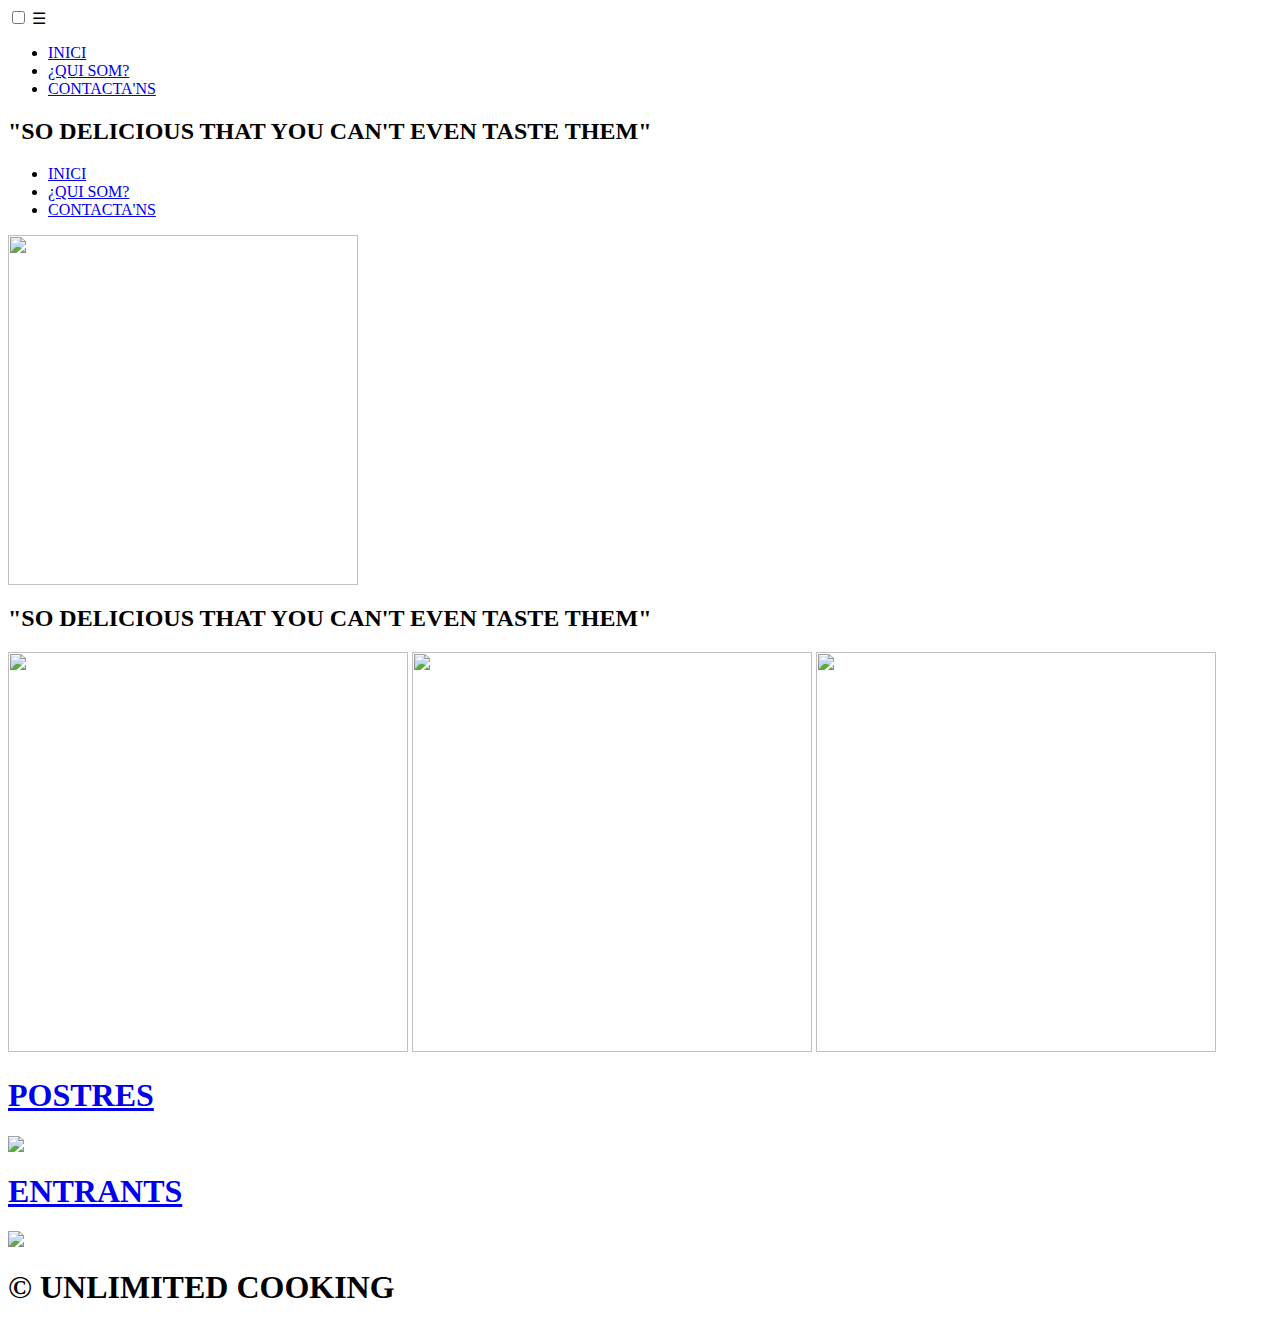
==== index.html @ 71d72416 "Add files via upload" ====
<html lang="en" dir="ltr">
  <head>
    <meta charset="utf-8">
    <title>inicio</title>
    <link rel=StyleSheet href="estilo.css" type="text/css">


    <script src="http://ajax.googleapis.com/ajax/libs/jquery/1.9.0/jquery.min.js"></script>
    <script src="slider/sss.min.js"></script><link rel="stylesheet" href="slider/sss.css" type="text/css" media="all">
    <script>
      jQuery(function($) {
        $('.slider').sss({
        slideShow : true, // Set to false to prevent SSS from automatically animating.startOn : 0, // Slide to display first. Uses array notation (0 = first slide).transition : 400, // Length (in milliseconds) of the fade transition.speed : 3500, // Slideshow speed in milliseconds.showNav : true // Set to false to hide navigation arrows.
        });

      });

    </script>



<link rel="preconnect" href="https://fonts.googleapis.com">
<link rel="preconnect" href="https://fonts.gstatic.com" crossorigin>
<link href="https://fonts.googleapis.com/css2?family=DM+Serif+Display&family=Playfair+Display+SC:ital,wght@0,400;0,700;0,900;1,400;1,700&display=swap" rel="stylesheet">
</head>


    <!-- aqui se pone el carrusel js el codigo extraido de una carpeta o libreria externa -->
    <nav class="movil">
      <!-- la id al label es el  menu normal :) -->
      <input type="checkbox" id="menu">
<!-- label es para el icono -->
      <label for="menu"> ☰ </label>

    <ul>
      <li><a href="inicio.html">INICI</a></li>
      <li><a href="quienes.html">¿QUI SOM?</a></li>
      <li><a href="contactos.html">CONTACTA'NS</a></li>

    </ul>
              <div id="eslogancab">
                  <h2>"SO DELICIOUS THAT YOU CAN'T EVEN TASTE THEM"</H2>
              </div>
    </nav>
<!-- MOVIL DISEÑO AQUI :) -->





<!-- MOVIL ACABA AQUI :) -->

<!-- aqui lo desktop -->

    <nav class="normal">
        <ul>
          <li><a href="inicio.html">INICI</a></li>
          <li><a href="quienes.html">¿QUI SOM?</a></li>
          <li><a href="contactos.html">CONTACTA'NS</a></li>
          <div class="clear"></div>
        </ul>

      <div id="cabecera">

                  <img src="img/logosvg.svg" width="350px" height="350px">

      </div>

      <div id="eslogancab">
          <h2>"SO DELICIOUS THAT YOU CAN'T EVEN TASTE THEM"</H2>
      </div>
    </nav>


<div id="contenedorinicio">

    <div class="slider">
      <img src="img/imgslider1.jpg"  width="400px"/>
      <img src="img/imgslider2.jpg"  width="400px"/>
        <img src="img/imgslider3.jpg"  width="400px"/>
  </div>

<div id="lineadivisoria"></div>

<div id="lineapostres"></div>

<div id="lineaentrantes"></div>

  <div id="marginfilacuatro" class="filacuatro">
    <div id="contpostres">
      <a href="postres.html"><h1>POSTRES</h1></a>
    </div>
    <img src="img/postresjpg.jpg"  />
  </div>

  <div class="filacuatro">
    <div id="contpostres">
      <a href="entrantessok.html"><h1>ENTRANTS</h1></a>
    </div>
    <img src="img/entrantesjpg.jpg"  />
  </div>

</div>



<div class="clear"></div>

<div id="pie">

<h1>© UNLIMITED COOKING</h1>
</div>

  </body>


</html>
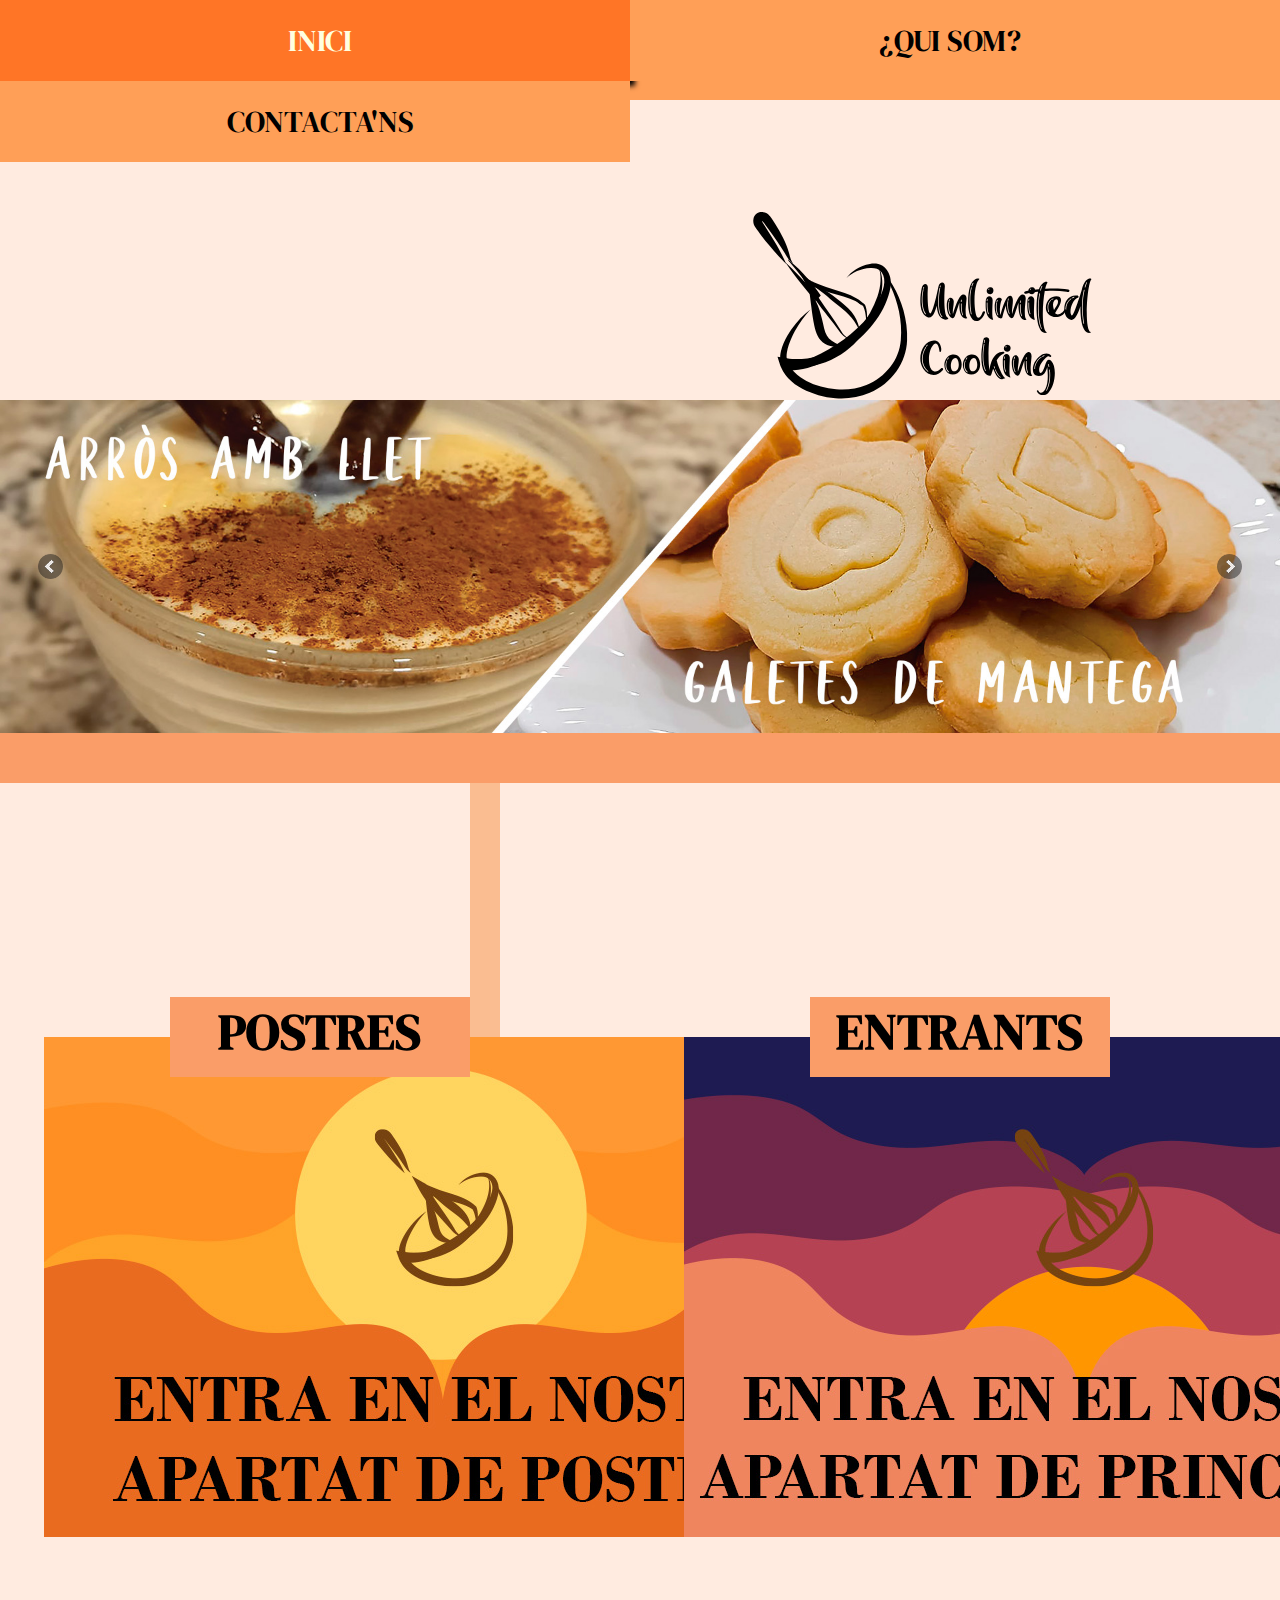
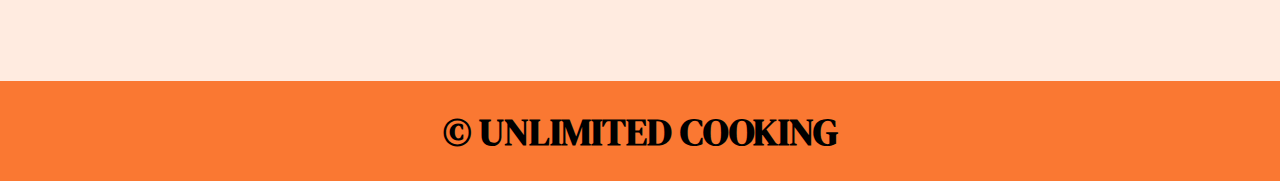
==== commit 60b6c831: "Add files via upload" ====
--- a/index.html
+++ b/index.html
@@ -7,7 +7,7 @@
     <link rel=StyleSheet href="estilo.css" type="text/css">
 
 
-    <script src="http://ajax.googleapis.com/ajax/libs/jquery/1.9.0/jquery.min.js"></script>
+    <script src="https://cdnjs.cloudflare.com/ajax/libs/jquery/1.9.0/jquery.min.js"></script>
     <script src="slider/sss.min.js"></script><link rel="stylesheet" href="slider/sss.css" type="text/css" media="all">
     <script>
       jQuery(function($) {
@@ -35,7 +35,7 @@
       <label for="menu"> ☰ </label>
 
     <ul>
-      <li><a href="inicio.html">INICI</a></li>
+      <li><a href="index.html">INICI</a></li>
       <li><a href="quienes.html">¿QUI SOM?</a></li>
       <li><a href="contactos.html">CONTACTA'NS</a></li>
 
--- a/estilo.css
+++ b/estilo.css
@@ -0,0 +1,758 @@
+body{
+
+background-color: #FFEBE0;
+
+}
+
+*{
+  margin: 0;
+  padding: 0;
+}
+.clear{
+  clear: both;
+}
+
+/*SLIDER*//*SLIDER*//*SLIDER*//*SLIDER*//*SLIDER*//*SLIDER*//*SLIDER*/
+
+.sss {
+	height: 0;
+	margin: 0;
+	padding: 0;
+	position: relative;
+	display: block;
+	overflow: hidden;
+}
+
+.ssslide {
+	width: 100%;
+	margin: 0;
+	padding: 0;
+	position: absolute;
+	top: 0;
+	left: 0;
+	display: none;
+	overflow: hidden;
+}
+
+.ssslide img {
+	max-width: 100%;
+	height: auto;
+	margin: 0;
+	padding: 0;
+	position: relative;
+	display: block;
+}
+
+.sssnext, .sssprev {
+	width: 25px;
+	height: 100%;
+	margin: 0;
+	position: absolute;
+	top: 0;
+	background: url('images/arr.png') no-repeat;
+}
+
+.sssprev {
+	left: 3%;
+	background-position: 0 50%;
+}
+
+.sssnext {
+	right: 3%;
+	background-position: -26px 50%;
+}
+
+.sssprev:hover, .sssnext:hover {
+	cursor: pointer;
+}
+
+/*SLIDER*//*SLIDER*//*SLIDER*//*SLIDER*//*SLIDER*//*SLIDER*//*SLIDER*/
+.normal {
+  background-color:#FF9F57;
+  width: 100%;
+  height: 100px;
+    font-family: 'DM Serif Display', serif;
+    font-weight: 500;
+font-size: 30px;
+}
+
+/*listas dentro del na quitar los puntos*/
+.normal ul{
+  list-style-type: none;
+
+}
+/*enlaces dentro de los listados enlaces*/
+.normal ul li a{
+  text-decoration: none;
+  width: 150px;
+  padding-bottom: 20px;
+  padding-left: 10px;
+  padding-top: 20px;
+  display: block;
+  float: left;
+  width: 620px;
+  text-align: center;
+  color: black;
+  background-color: #FF9F57;
+}
+
+.normal ul li a:hover{
+  color: lightyellow;
+  background: #FF7526;
+  box-shadow: 5px 5px 5px black;
+
+}
+
+/*movil*//*movil*//*movil*//*movil*//*movil*//*movil*/
+
+.movil ul{
+  display: none;
+}
+
+input:checked ~ ul{
+  display:block;
+}
+
+input{
+  display:none;
+}
+
+label {
+  box-sizing: border-box;
+  display: inline-block;
+  border: 1px solid lightblue;
+  color: black;
+  width: 80px;
+  height: 80px;
+  line-height: 25px;
+  font-weight: lighter;
+  text-align: center;
+  user-select: none;
+
+}
+
+label:hover {
+  background-color: red;
+}
+
+input:checked ~ label{
+  background-color: blue;
+}
+
+nav{
+  background-color:lightblue;
+  width:100px;
+
+}
+
+
+.movil ul {
+padding: 0;
+margin-top: 0;
+width: 80px;
+}
+
+.movil ul li{
+  display: block;
+  background-color: silver;
+  margin:0;
+  padding:0;
+
+}
+
+.movil ul li:hover{
+filter: brightness(150%);
+}
+
+h1{
+  font-size: 38px;
+  font-weight: bold;
+  margin: 20px;
+}
+
+.movil {
+display: none;
+}
+
+#contenedor{
+  padding:1%;
+background-color: RED;
+  width: 1500px;
+  height: 1990px;
+  margin: 0 auto;
+  margin-top: 100px;
+
+}
+
+/*cabeceraaaa*//*cabeceraaaa*//*cabeceraaaa*//*cabeceraaaa*/
+#cabecera{
+background-color:  #FFEBE0;
+margin-top: 20px;
+  width: 100%;
+  height:300px;
+}
+
+#cabecera img{
+  margin-left: 750px;
+  margin-top: -50px;
+
+}
+#eslogancab{
+  width: 100%;
+  background-color: #FF9F57;
+  height: 50px;
+margin-top: -50px;
+  font-family: 'DM Serif Display', serif;
+}
+
+#eslogancab h2{
+  font-size: 40px;
+  padding-top: -2px;
+  text-align: center;
+font-weight: 700;
+}
+
+#lineadivisoria{
+  width: 100%;
+  height: 50px;
+  background-color: #FA9D68
+}
+/*cabeceraaaa*//*cabeceraaaa*//*cabeceraaaa*//*cabeceraaaa*//*cabeceraaaa*//*cabeceraaaa*//*cabeceraaaa*/
+#contpostres{
+  position: relative;
+  background-color: #FA9D68;
+  width: 300px;
+  height: 80px;
+  margin-top: 100px;
+  z-index: 20;
+margin: 0 auto;
+ margin-top: -50px;
+
+}
+
+#contpostres h1{
+  font-family: 'DM Serif Display', serif;
+  font-weight: 800;
+  margin-top: -100px;
+  font-size: 50px;
+  text-align: center;
+
+}
+
+
+
+
+#contpostres:hover{
+  font-family: 'DM Serif Display', serif;
+  font-weight: 800;
+    box-shadow: 5px 5px 5px black;
+      transform: scale(1.2);
+}
+
+a{
+   text-decoration:none;
+   color: black;
+}
+
+
+#contentrantes:hover{
+  font-family: 'DM Serif Display', serif;
+  font-weight: 800;
+    box-shadow: 5px 5px 5px black;
+    transform: scale(1.2);
+}
+
+#contenedorinicio{
+
+  width: 100%;
+  height: 1000px;
+  margin: 0 auto;
+
+  margin-top: 300px;
+}
+#lineapostres{
+  width: 30px;
+  height: 300px;
+  margin-left: 470px;
+  background-color: #FABD91;
+}
+#lineaentrantes{
+  width: 30px;
+  height: 300px;
+  margin-left: 1415px;
+  background-color:#FABD91;
+  margin-top: -300px;
+}
+
+.filacuatro{
+  width:40%;
+  margin:4%;
+  padding:1%;
+  height:500px;
+  float: left;
+  margin-top: 1px;
+
+}
+
+.filacuatro img{
+  margin-top: -40px;
+  margin-left: -20px;
+}
+
+.filadobleinicio{
+  width:100%;
+  margin:1%;
+  padding:1%;
+  height:200px;
+  background-color:lightblue;
+margin: 0 auto;
+  margin-top: 100px;
+  margin-bottom: 100px;
+}
+.filaimginicio{
+  width:100%;
+  margin:1%;
+
+  height:800px;
+  background-color:silver;
+margin: 0 auto;
+  margin-top: 150px;
+  margin-bottom: 100px;
+}
+
+.doblefila{
+  width:49%;
+margin-right: 1%;
+  height:600px;
+  background-color:lightpink;
+  float: left;
+
+  margin-bottom: 100px;
+
+}
+
+/*quienes somos*//*quienes somos*//*quienes somos*//*quienes somos*//*quienes somos*//*quienes somos*//*quienes somos*/
+
+.sobrenosotros{
+  width: 550px;
+  height: 600px;
+
+  margin-top:200px;
+  margin-left: 280px;
+  float: left;
+}
+
+.sobrenosotros h1{
+font-family: 'DM Serif Display', serif;
+font-weight: 600;
+text-align: center;
+}
+
+.sobrenosotros p{
+font-family: 'DM Serif Display', serif;
+font-weight: 200;
+text-align: center;
+font-size: 30px;
+}
+#fotogalletas{
+  width: 300px;
+  height: 250px;
+margin: 0 auto;
+background-image: url(img/galletassvg.svg);
+}
+#fotoentrega{
+  width: 300px;
+  height: 250px;
+margin: 0 auto;
+background-repeat: no-repeat;
+  width: 300px;
+  height: 250px;
+
+margin-left: 180px;
+background-image: url(img/entregassvg.svg);
+
+}
+
+
+/*quienes somos*//*quienes somos*//*quienes somos*//*quienes somos*//*quienes somos*/
+
+
+ /* contactos */ /* contactos *//* contactos *//* contactos *//* contactos */
+
+.imgcontactos{
+  height: 800px;
+  width:100px;
+  background-color: green;
+  float: left;
+  margin-left: 20px;
+}
+
+#textocontacto{
+  height: 100%;
+  width:60px;
+  background-color: blue;
+  float: left;
+}
+.contactos{
+  width: 800px;
+  height: 800px;
+
+  margin-left: 10px;
+  margin-top: 80px;
+  float: left;
+}
+
+.contactos img:hover{
+  transform: scale(105%);
+}
+
+
+#margencontacto{
+  margin-left: 100px;
+  margin-top: 160px;
+}
+.contactos IMG {
+  margin-top: -80px;
+margin: 0 auto;
+  width: 600px;
+  height: 600px;
+  padding-left: 20px;
+}
+
+#imgcontacto IMG {
+margin-top: 10px;
+width: 500px;
+height: 100px;
+
+}
+
+#margen img{
+  margin-top:160px;
+}
+ /* contactos */ /* contactos *//* contactos *//* contactos *//* contactos */
+
+ /*postress*//*postress*//*postress*//*postress*//*postress*//*postress*//*postress*/
+.contenedordoble{
+  width:42%;
+  height: 900px;
+border: 5px black;
+ float: left;
+  margin: 4%;
+
+  position: relative;
+  box-shadow: 5px 5px 5px black;
+
+}
+
+#topdoble{
+    margin-top: 400PX;
+}
+.contenedordoble:hover{
+box-shadow: 5px 5px 5px black;
+transform: scale(105%);
+}
+
+.imgreceta{
+  width: 100%;
+  height: 300px;
+  border-color: green;
+  z-index: 20;
+  position: relative;
+}
+
+.separador{
+  width: 100%;
+  height:20px;
+
+z-index: 40px;
+}
+
+.textoreceta{
+  width: 100%;
+  height: 480px;
+  padding-left: 10px;
+  padding-right: 10px;
+
+}
+
+.textoreceta h3{
+padding: 10px;
+font-size: 40px;
+text-align: center;
+font-family: 'DM Serif Display', serif;
+font-weight:400;
+}
+
+
+.textoreceta p{
+font-size: 20px;
+text-align: justify;
+font-family: 'DM Serif Display', serif;
+font-weight: 200;
+margin-top: 30px;
+padding-right: 20px;
+}
+
+#margenp{
+  margin-top: 10px;
+}
+
+ /*postress*//*postress*//*postress*//*postress*//*postress*//*postress*//*postress*/
+
+/*footer*/
+
+#pie{
+  width: 100%;
+  background-color: #FA7832;
+  height: 100px;
+  margin-bottom: 0;
+  position: relative;
+}
+
+
+#pie h1{
+text-align: center;
+font-family: 'DM Serif Display', serif;
+font-weight: 800;
+padding-top: 25px;
+}
+ .clear{
+   clear: both;
+ }
+
+ #eslogancabecera{
+  width: 800px;
+  background-color: silver;
+  height: 100px;
+margin-top: -50px;
+margin-left: 520px;
+
+}
+
+ #eslogancabecera h2{
+   font-size: 38px;
+
+   text-align: center;
+
+ }
+
+
+
+/*inciooo*//*inciooo*//*inciooo*//*inciooo*//*inciooo*//*inciooo*//*inciooo*//*inciooo*/
+
+.filacuatroinicio p{
+  font-style: italic;
+  font-size: 80px;
+  text-align: center;
+}
+
+#starculinary h1{
+font-size: 30px;
+font-weight: bold;
+text-align: center;
+padding-top: 20px;
+}
+#starculinary{
+  opacity: 0.5;
+  background-color: silver;
+  width: 500px;
+  height: 80px;
+margin: 0 auto;
+  z-index: 20;
+  margin-top: -10px;
+  box-shadow: 10px 10px 1px black;
+}
+
+
+#contenedorcontacto{
+
+  width: 100%;
+  height: 1000px;
+  margin: 0 auto;
+
+  margin-top: 300px;
+}
+@media screen and (max-width: 767px) {
+  body{
+  background-color: white;
+  }
+
+#cabecera{
+  display: none;
+}
+  .movil ul {
+  padding: 0;
+  margin-top: 0;
+
+  width: 100%;
+  font-family: 'DM Serif Display', serif;
+  font-weight:400;
+  text-align: center;
+  }
+
+  .movil ul li{
+    display: block;
+    background-color: #FA9D68;
+    margin:0;
+    padding:0;
+
+  }
+
+  .movil ul li:hover{
+  filter: brightness(150%);
+  }
+
+  h1{
+    font-size: 38px;
+    font-weight: bold;
+    margin: 20px;
+  }
+
+  .movil {
+  display: none;
+  }
+
+
+  label {
+    box-sizing: border-box;
+    display: inline-block;
+    border: 1px solid black;
+    color: black;
+    width: 100%;
+    height: 40px;
+    line-height: 25px;
+    font-weight: lighter;
+    text-align: center;
+    user-select: none;
+
+  }
+
+  label:hover {
+    background-color:  #FA9D68;
+  }
+
+  input:checked ~ label{
+    background-color: #FA9D68;
+  }
+
+  nav{
+    background-color:FA9D68;
+    width:100%;
+
+  }
+
+.slider{
+  margin-top: -300px;
+
+}
+
+  #eslogancab{
+    width: 100%;
+    background-color: #FF9F57;
+    height: 80px;
+  margin-top:2px;
+    font-family: 'DM Serif Display', serif;
+  }
+  #eslogancab h2{
+  font-size: 25px;
+    font-family: 'DM Serif Display', serif;
+  }
+
+#contenedorinicio{
+  width: 100%;
+  height: 1400px;
+}
+
+#margencontacto{
+  margin-left: 100px;
+  margin-top: -160px;
+}
+
+.contactos img{
+  width:400px;
+  height: 400px;
+}
+  .normal{
+    display:none;
+  }
+
+  .movil{
+    display:block;
+  }
+#margentop{
+  margin-top: -400px;
+}
+#margentopcontacto{
+  margin-top: -340px;
+}
+
+.filacuatro{
+  float: none;
+margin-left: 100px;
+}
+
+.filacuatro img {
+  width: 450px;
+  height: 300px;
+}
+#contenedorcontacto{
+
+  width: 100%;
+  height: 1000px;
+  margin: 0 auto;
+
+  margin-top: 300px;
+}
+
+
+#crecetas{
+
+  width: 100%;
+  height: 4000px;
+  margin: 0 auto;
+
+  margin-top: 300px;
+}
+#marginfilacuatro{
+  margin-top: 200px;
+}
+#lineapostres{
+display: none;
+}
+
+#lineaentrantes{
+  display: none;
+}
+
+.sobrenosotros{
+  margin-left: 40px;
+  margin-top: -20px;
+
+}
+
+#margensobre{
+  margin-top: -100px;
+}
+
+.contenedordoble{
+  float: none;
+}
+
+#crecetas{
+  width: 100%;
+  height: 4000px;
+}
+
+.contenedordoble{
+  width: 90%;
+  margin-top: 60px;
+}
+
+.textoreceta p{
+  font-size: 16px;
+}
+
+#topdoble{
+  margin-top: 10px;
+}
+}
--- a/slider/sss.css
+++ b/slider/sss.css
@@ -0,0 +1,51 @@
+.sss {
+	height: 0;
+	margin: 0; 
+	padding: 0;
+	position: relative;
+	display: block;
+	overflow: hidden;
+}
+
+.ssslide {
+	width: 100%;
+	margin: 0;
+	padding: 0;
+	position: absolute;
+	top: 0;
+	left: 0;
+	display: none;
+	overflow: hidden;
+}
+
+.ssslide img {
+	max-width: 100%;
+	height: auto;
+	margin: 0;
+	padding: 0;
+	position: relative;
+	display: block;
+}
+
+.sssnext, .sssprev {
+	width: 25px;
+	height: 100%;
+	margin: 0;
+	position: absolute;
+	top: 0;
+	background: url('images/arr.png') no-repeat;
+}
+
+.sssprev {
+	left: 3%;
+	background-position: 0 50%;
+}
+
+.sssnext {
+	right: 3%;
+	background-position: -26px 50%;
+}
+
+.sssprev:hover, .sssnext:hover {
+	cursor: pointer;
+}